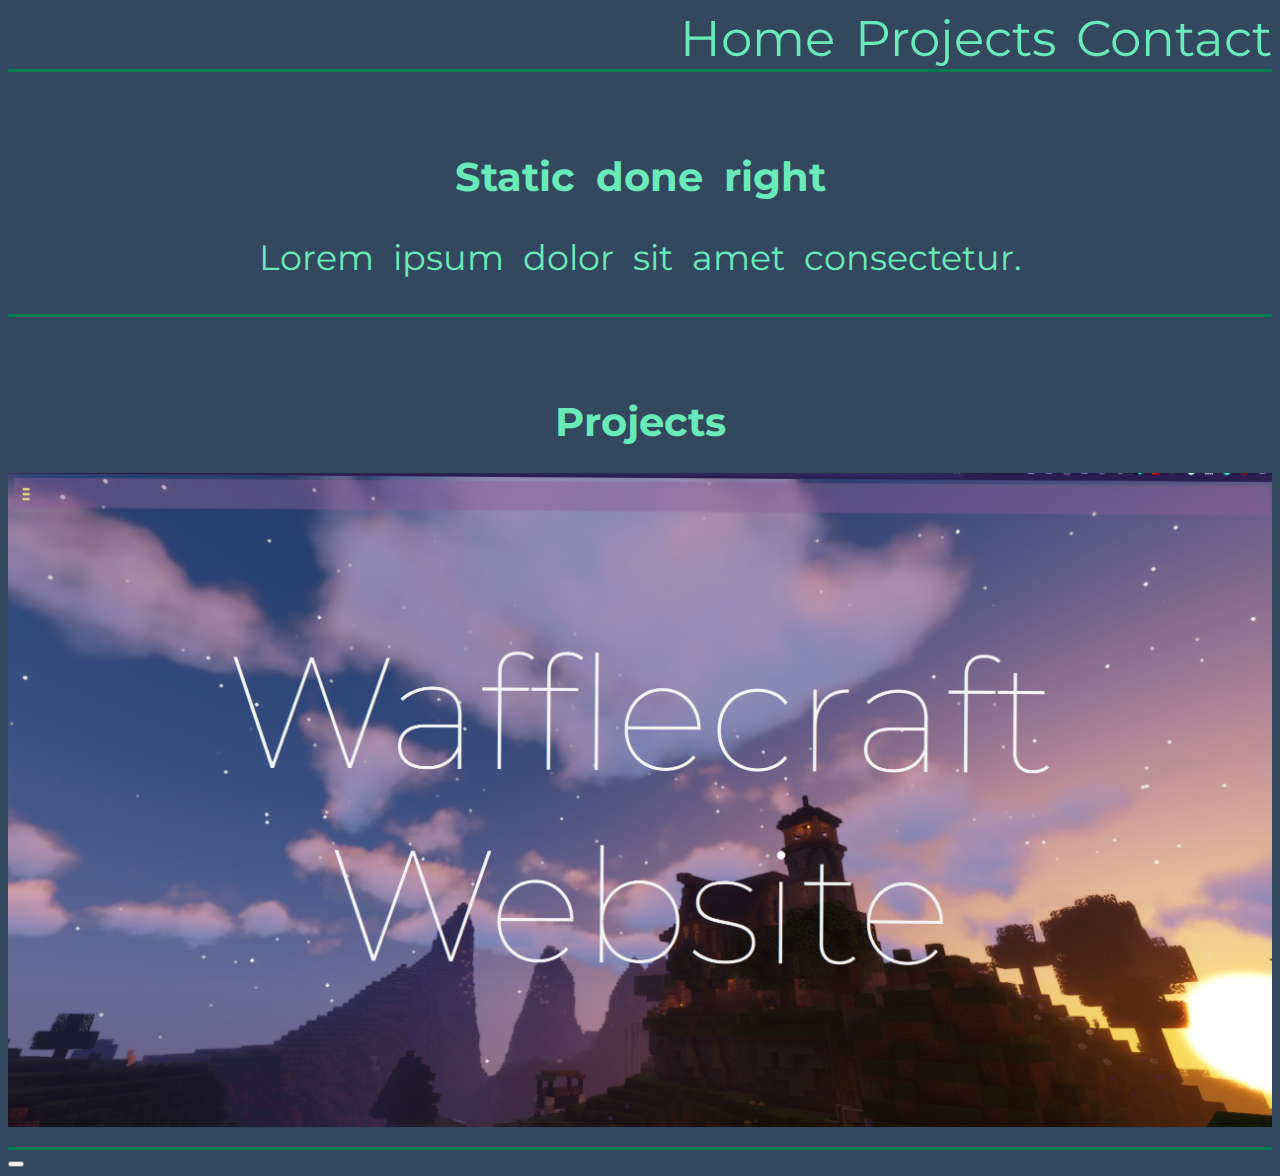
==== index.htm @ b60bec42 "trying to add contact button" ====
<!DOCTYPE html>
<html lang="en">

<head>
    <meta charset="UTF-8">
    <meta http-equiv="X-UA-Compatible" content="IE=edge">
    <meta name="viewport" content="width=device-width, initial-scale=1.0">
    <link rel="shortcut icon" href="./content/Icon.png" type="image/x-icon">
    <link rel="stylesheet" href="style.css">
    <link rel="preconnect" href="https://fonts.googleapis.com">
    <link rel="preconnect" href="https://fonts.gstatic.com" crossorigin>
    <link href="https://fonts.googleapis.com/css2?family=Montserrat:wght@100&family=Quicksand:wght@300&display=swap"
        rel="stylesheet">
    <title>Portfolio website</title>
</head>

<body>
    <header class="head">
        <span class="home"><a href="#home">Home</a></span>
        <span class="projects"><a href="#projects">Projects</a></span>
        <span class="contact"><a href="#contact">Contact</a></span>
    </header>
    <section id="home">
        <h1>Static done right</h1>
        <p>Lorem ipsum dolor sit amet consectetur.</p>
    </section>
    <section id="projects">
        <h1>Projects</h1>
        <img src="./content/50ac22fa-de3f-4755-8ba2-4ed40f624443.png" alt="">
    </section>
    <section id="contact">
        <button onclick="window.open('google.com','_blank')"></button>
    </section>
    <footer class="social"></footer>
</body>

</html>
---- style.css ----
:root {
    --prim-font: 'Montserrat', sans-serif;
    --sec-font: 'Quicksand', sans-serif;
    --primary-color: #33485f;
    --secondary-color: #69ebb8;
    --accent-color: #007d51;
    background: var(--primary-color);
    word-spacing: 10px;
    scroll-behavior: smooth;
}

.head {
    color: var(--secondary-color);
    font-family: var(--prim-font);
    font-size: 2.5rem;
    text-align: right;
    border-bottom: solid var(--accent-color);
}

.home:hover {
    text-decoration: underline 2px;
}

.projects:hover {
    text-decoration: underline 2px;
}

.contact:hover {
    text-decoration: underline 2px;
}

a {
    color: var(--secondary-color);
    font-family: var(--prim-font);
    font-size: 3.125rem;
    text-decoration: none;
}

h1 {
    color: var(--secondary-color);
    font-family: var(--prim-font);
    font-size: 2.5rem;
    text-align: center;
    margin-top: 5rem;
}

p {
    color: var(--secondary-color);
    font-family: var(--prim-font);
    font-size: 2.1875rem;
    text-align: center;
}

img {
    width: 100%;
    height: auto;
    margin-bottom: 1rem;
}

#projects {
    border-bottom: solid var(--accent-color);
}

#home {
    border-bottom: solid var(--accent-color);
}
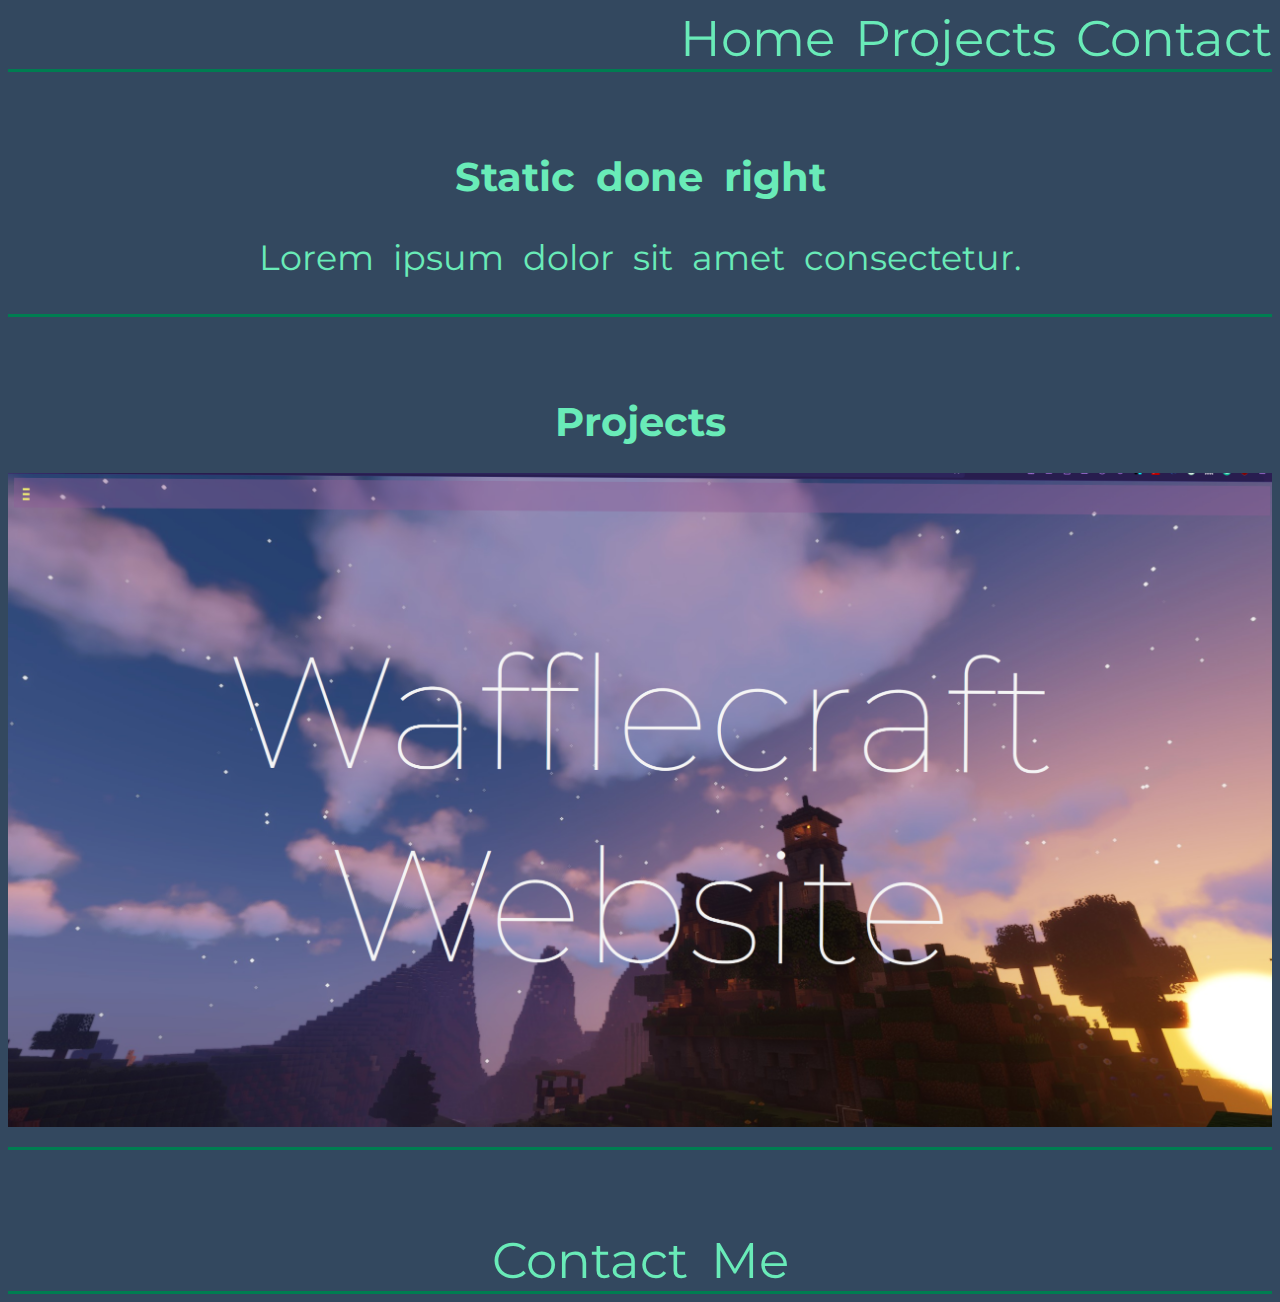
==== commit 306bedbf: "adding contact section and relizing everything looks shity on desktop" ====
--- a/index.htm
+++ b/index.htm
@@ -29,7 +29,7 @@
         <img src="./content/50ac22fa-de3f-4755-8ba2-4ed40f624443.png" alt="">
     </section>
     <section id="contact">
-        <button onclick="window.open('google.com','_blank')"></button>
+        <a href="mailto:thecptwaffles@gmail.com" class="email">Contact Me</a>
     </section>
     <footer class="social"></footer>
 </body>
--- a/style.css
+++ b/style.css
@@ -63,4 +63,14 @@
 
 #home {
     border-bottom: solid var(--accent-color);
+}
+
+#contact {
+    text-align: center;
+    margin-top: 5rem;
+    border-bottom: solid var(--accent-color);
+}
+
+.email:hover {
+    text-decoration: underline 1px;
 }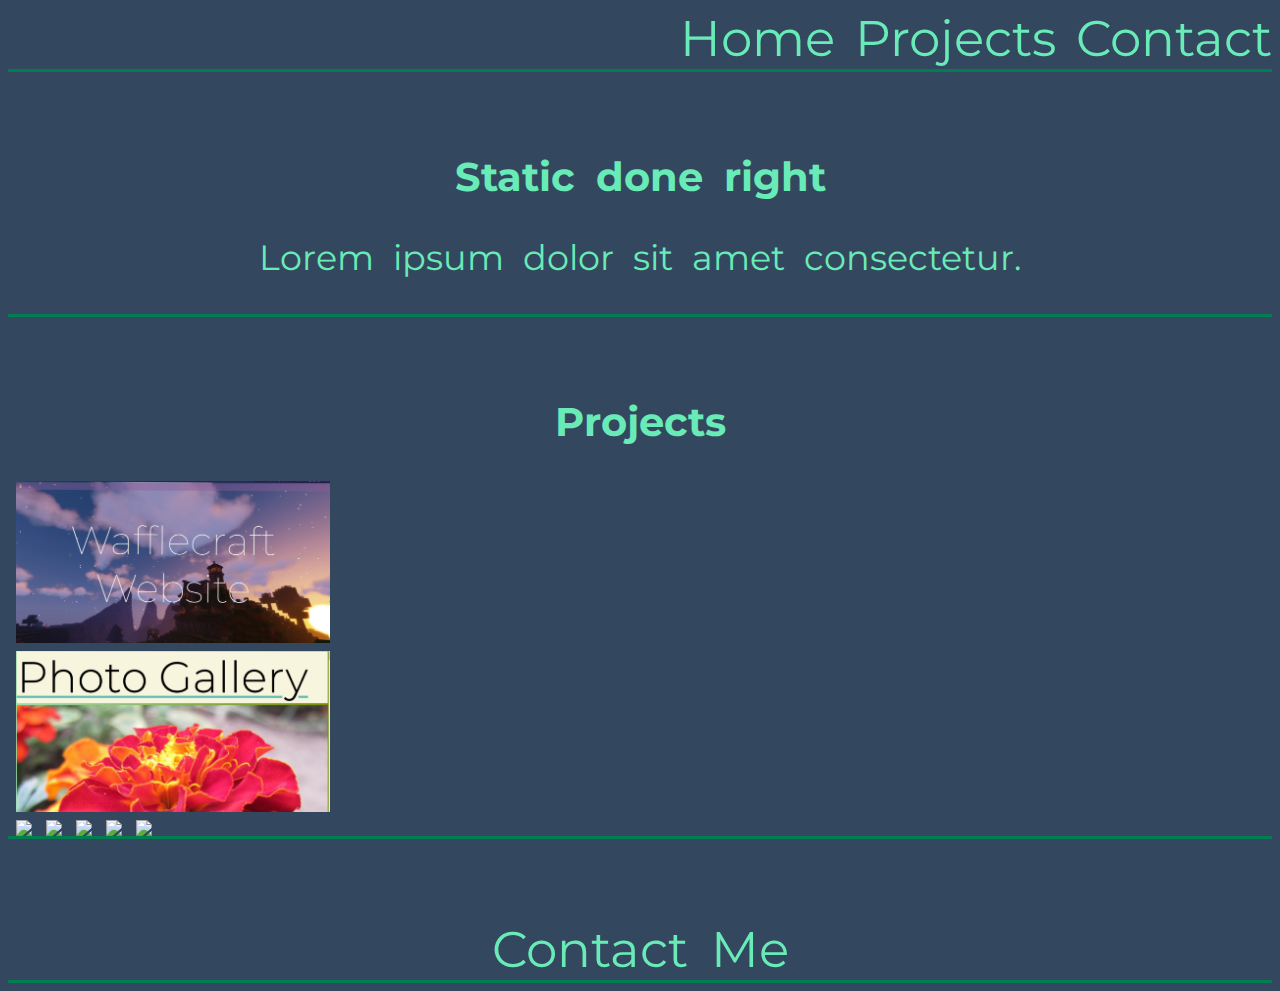
==== commit c9eb98cd: "making project gallery smaller" ====
--- a/index.htm
+++ b/index.htm
@@ -26,7 +26,16 @@
     </section>
     <section id="projects">
         <h1>Projects</h1>
-        <img src="./content/50ac22fa-de3f-4755-8ba2-4ed40f624443.png" alt="">
+        <div class="row">
+            <div class="column">
+                <img src="./content/50ac22fa-de3f-4755-8ba2-4ed40f624443.png">
+                <img src="./content/photogallery.png">
+                <img src="falls2.jpg">
+                <img src="paris.jpg">
+                <img src="nature.jpg">
+                <img src="mist.jpg">
+                <img src="paris.jpg">
+            </div>
     </section>
     <section id="contact">
         <a href="mailto:thecptwaffles@gmail.com" class="email">Contact Me</a>
--- a/style.css
+++ b/style.css
@@ -51,12 +51,6 @@
     text-align: center;
 }
 
-img {
-    width: 100%;
-    height: auto;
-    margin-bottom: 1rem;
-}
-
 #projects {
     border-bottom: solid var(--accent-color);
 }
@@ -73,4 +67,39 @@
 
 .email:hover {
     text-decoration: underline 1px;
+}
+
+.row {
+    display: flex;
+    flex-wrap: wrap;
+    padding: 0 4px;
+}
+
+/* Create four equal columns that sits next to each other */
+.column {
+    flex: 25%;
+    max-width: 25%;
+    padding: 0 4px;
+}
+
+.column img {
+    margin-top: 8px;
+    vertical-align: middle;
+    width: 100%;
+}
+
+/* Responsive layout - makes a two column-layout instead of four columns */
+@media screen and (max-width: 800px) {
+    .column {
+        flex: 50%;
+        max-width: 50%;
+    }
+}
+
+/* Responsive layout - makes the two columns stack on top of each other instead of next to each other */
+@media screen and (max-width: 600px) {
+    .column {
+        flex: 100%;
+        max-width: 100%;
+    }
 }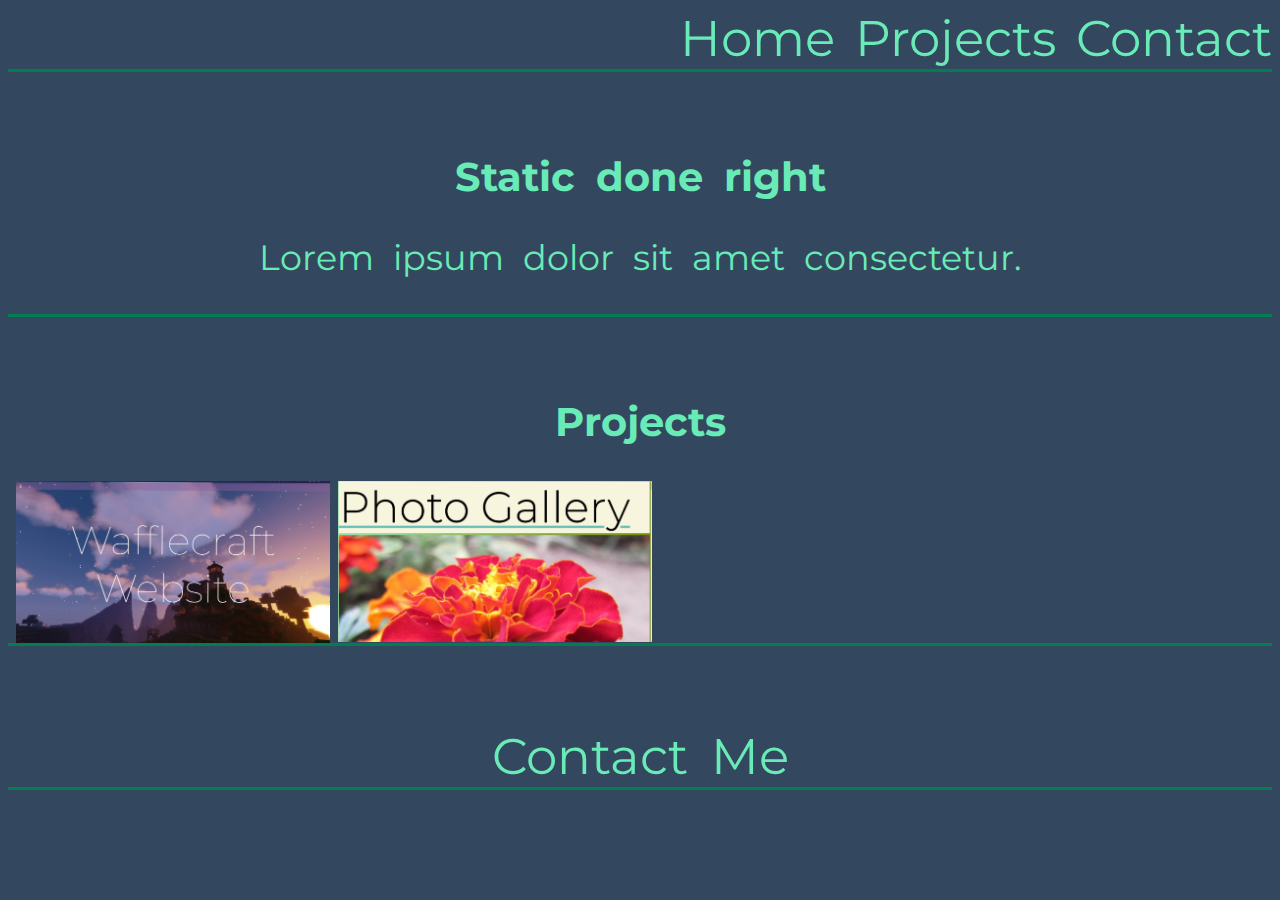
==== commit 15d93434: "making project gallery responsive" ====
--- a/index.htm
+++ b/index.htm
@@ -29,12 +29,9 @@
         <div class="row">
             <div class="column">
                 <img src="./content/50ac22fa-de3f-4755-8ba2-4ed40f624443.png">
+            </div>
+            <div class="column">
                 <img src="./content/photogallery.png">
-                <img src="falls2.jpg">
-                <img src="paris.jpg">
-                <img src="nature.jpg">
-                <img src="mist.jpg">
-                <img src="paris.jpg">
             </div>
     </section>
     <section id="contact">
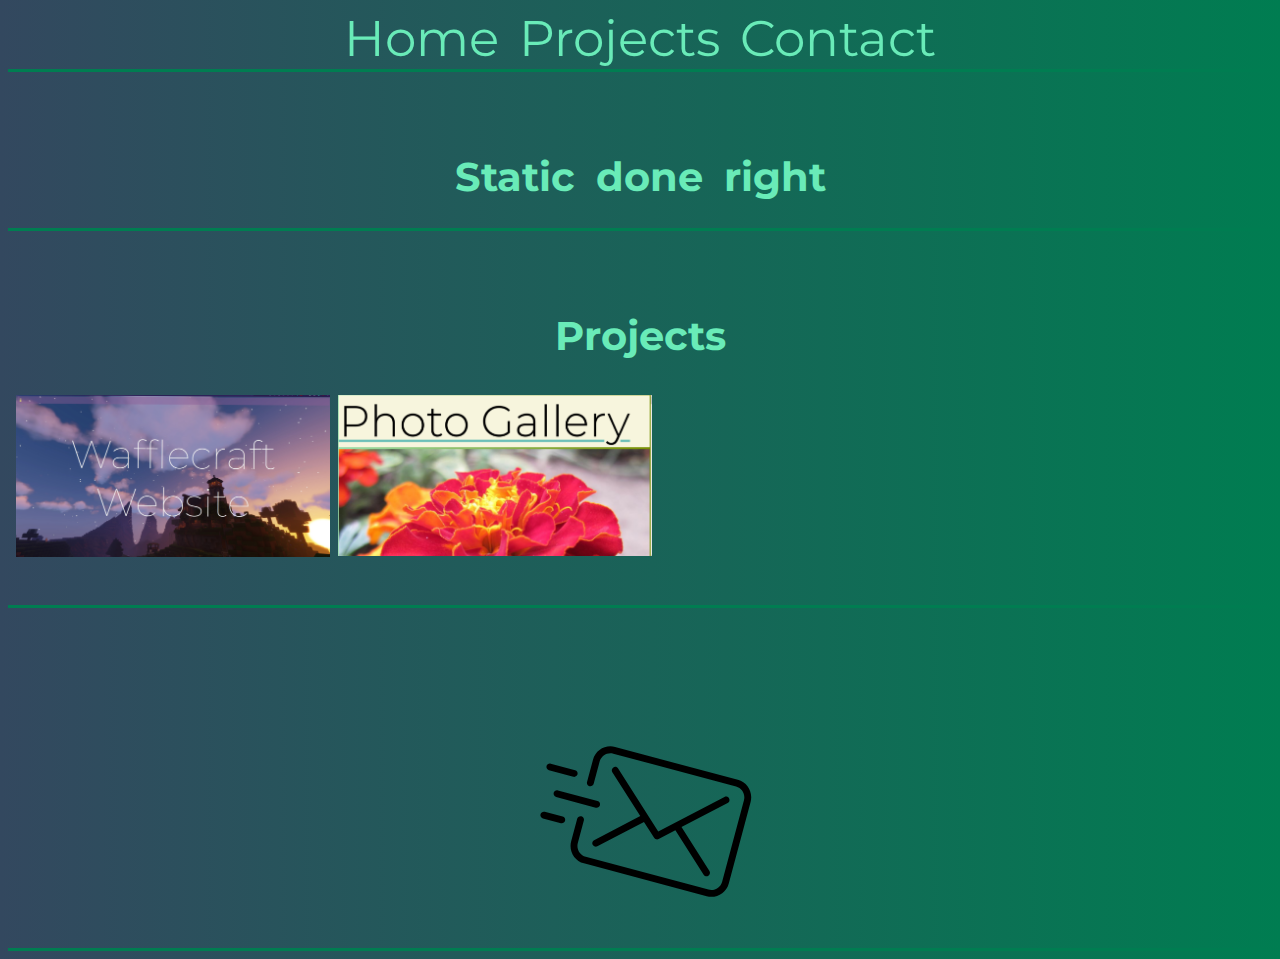
==== commit 358a30d3: "making style changes" ====
--- a/index.htm
+++ b/index.htm
@@ -22,7 +22,6 @@
     </header>
     <section id="home">
         <h1>Static done right</h1>
-        <p>Lorem ipsum dolor sit amet consectetur.</p>
     </section>
     <section id="projects">
         <h1>Projects</h1>
@@ -35,7 +34,7 @@
             </div>
     </section>
     <section id="contact">
-        <a href="mailto:thecptwaffles@gmail.com" class="email">Contact Me</a>
+        <a href="mailto:thecptwaffles@gmail.com"><img src="./content/send-mail-2574.svg" alt="email icon"></a>
     </section>
     <footer class="social"></footer>
 </body>
--- a/style.css
+++ b/style.css
@@ -4,7 +4,7 @@
     --primary-color: #33485f;
     --secondary-color: #69ebb8;
     --accent-color: #007d51;
-    background: var(--primary-color);
+    background-image: linear-gradient(90deg, var(--primary-color), var(--accent-color));
     word-spacing: 10px;
     scroll-behavior: smooth;
 }
@@ -13,7 +13,7 @@
     color: var(--secondary-color);
     font-family: var(--prim-font);
     font-size: 2.5rem;
-    text-align: right;
+    text-align: center;
     border-bottom: solid var(--accent-color);
 }
 
@@ -29,7 +29,7 @@
     text-decoration: underline 2px;
 }
 
-a {
+header a {
     color: var(--secondary-color);
     font-family: var(--prim-font);
     font-size: 3.125rem;
@@ -52,6 +52,7 @@
 }
 
 #projects {
+    border-bottom: solid var(--accent-color);
     border-bottom: solid var(--accent-color);
 }
 
@@ -80,6 +81,7 @@
     flex: 25%;
     max-width: 25%;
     padding: 0 4px;
+    margin-bottom: 3rem;
 }
 
 .column img {
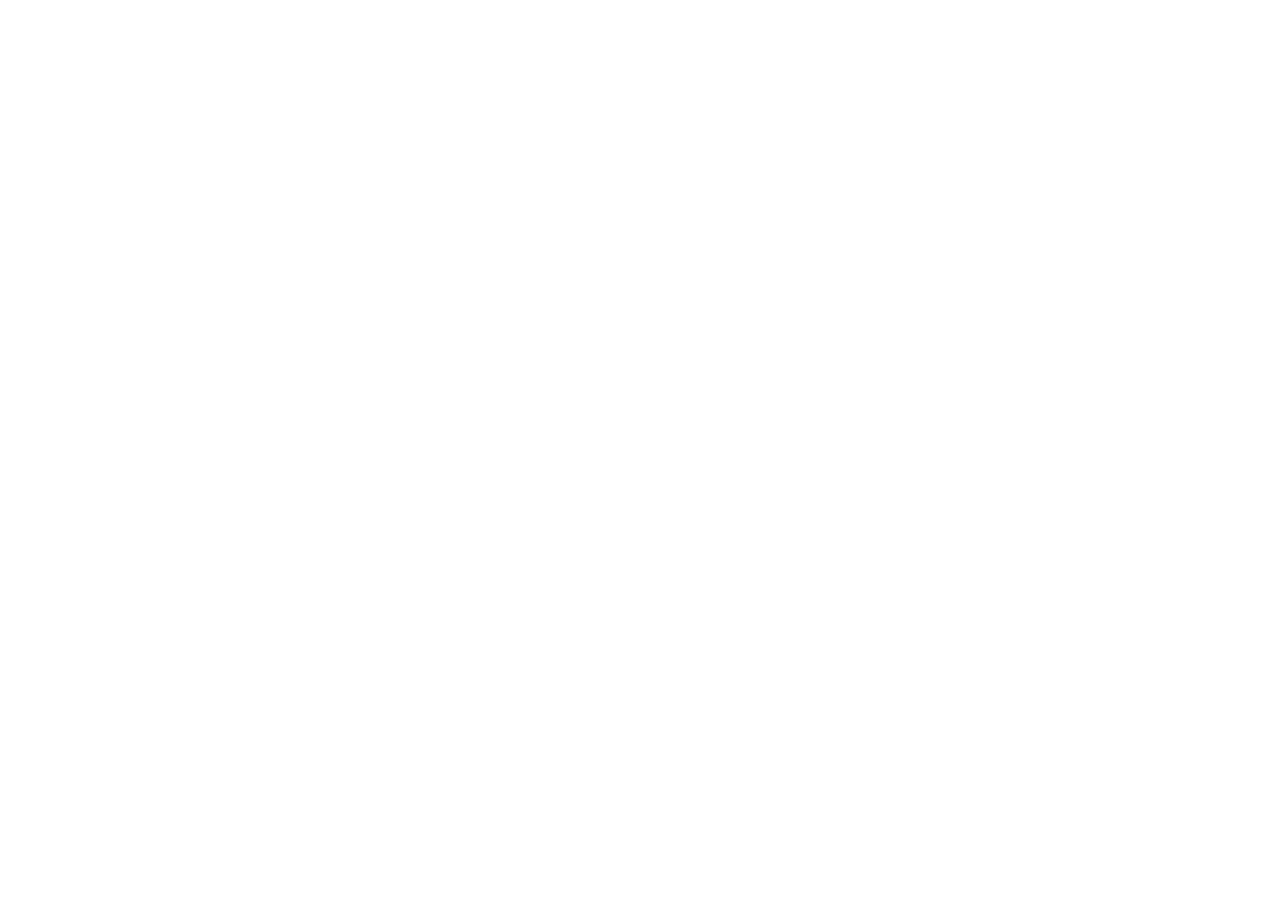
==== commit d18a5d9c: "starting over because everything looked like shit" ====
--- a/index.htm
+++ b/index.htm
@@ -15,28 +15,7 @@
 </head>
 
 <body>
-    <header class="head">
-        <span class="home"><a href="#home">Home</a></span>
-        <span class="projects"><a href="#projects">Projects</a></span>
-        <span class="contact"><a href="#contact">Contact</a></span>
-    </header>
-    <section id="home">
-        <h1>Static done right</h1>
-    </section>
-    <section id="projects">
-        <h1>Projects</h1>
-        <div class="row">
-            <div class="column">
-                <img src="./content/50ac22fa-de3f-4755-8ba2-4ed40f624443.png">
-            </div>
-            <div class="column">
-                <img src="./content/photogallery.png">
-            </div>
-    </section>
-    <section id="contact">
-        <a href="mailto:thecptwaffles@gmail.com"><img src="./content/send-mail-2574.svg" alt="email icon"></a>
-    </section>
-    <footer class="social"></footer>
+
 </body>
 
 </html>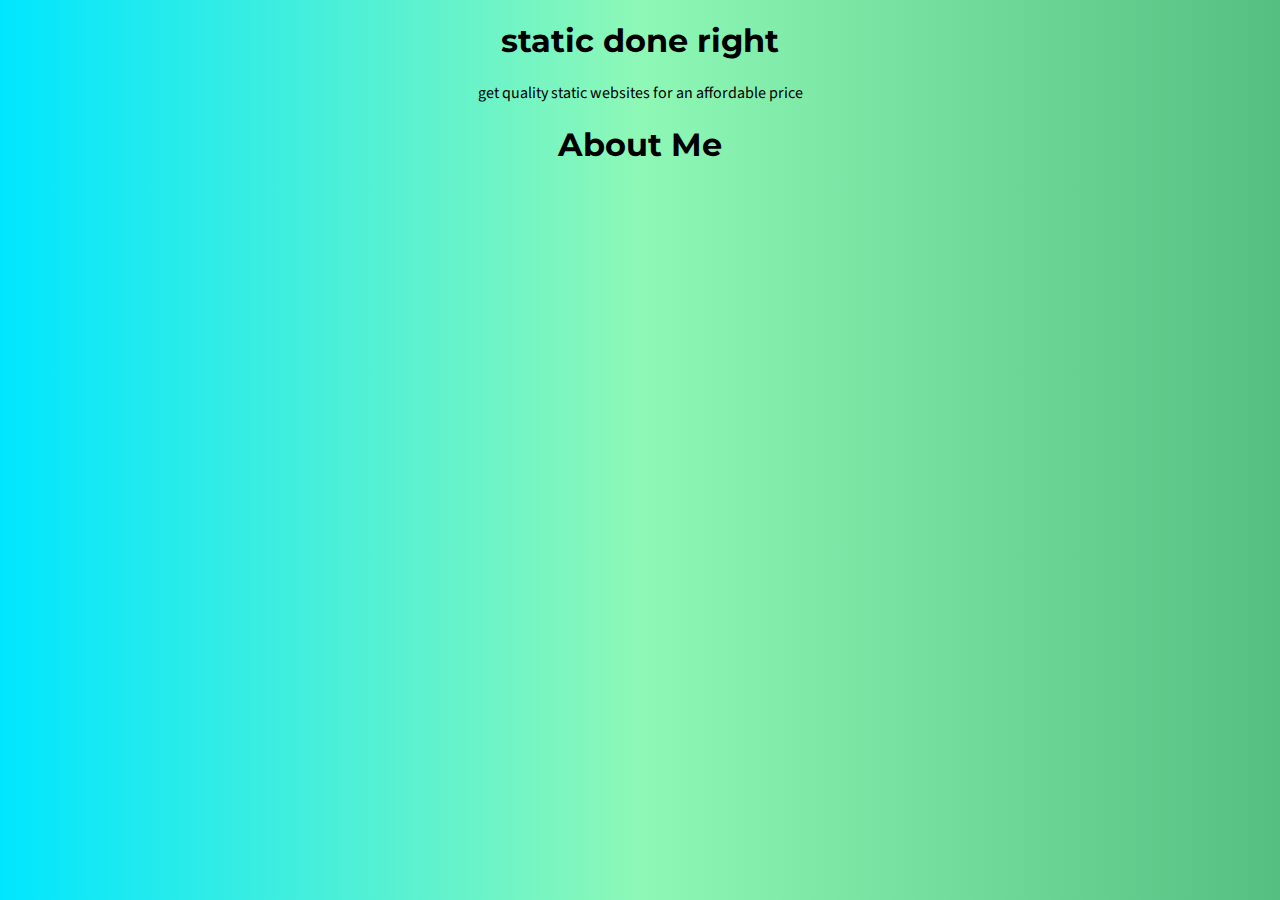
==== commit 01ad6f2b: "adding java script effects" ====
--- a/index.htm
+++ b/index.htm
@@ -16,6 +16,21 @@
 
 <body>
 
+    <div class="header">
+        <h1>static done right</h1>
+        <p>
+            get quality static websites for an affordable price
+        </p>
+    </div>
+
+    <div class="aboutme">
+        <h1>About Me</h1>
+        <p>
+        </p>
+    </div>
+
+    <script src="./index.js"></script>
+
 </body>
 
 </html>--- a/style.css
+++ b/style.css
@@ -0,0 +1,36 @@
+@import url('https://fonts.googleapis.com/css2?family=Montserrat:wght@100&family=Source+Sans+Pro:wght@200&display=swap');
+
+:root {
+    --prim-clr: #00e6ff;
+    --sec-clr: #8ef8b6;
+    --accent-clr: #55bf81;
+    --prim-font: 'Montserrat', sans-serif;
+    --sec-font: 'Source Sans Pro', sans-serif;
+    --gradient-percent: 0%;
+}
+
+
+
+
+body {
+  position: relative;
+  text-align: center;
+  background: linear-gradient(90deg, var(--prim-clr) var(--gradient-percent), var(--sec-clr), var(--accent-clr) 100%);
+  color: black;
+  margin: 0;
+  padding: 0;
+}
+
+
+
+
+h1 {
+    font-family: var(--prim-font);
+    text-align: center;
+}
+
+p {
+    font-family: var(--sec-font);
+    text-align: center;
+}
+
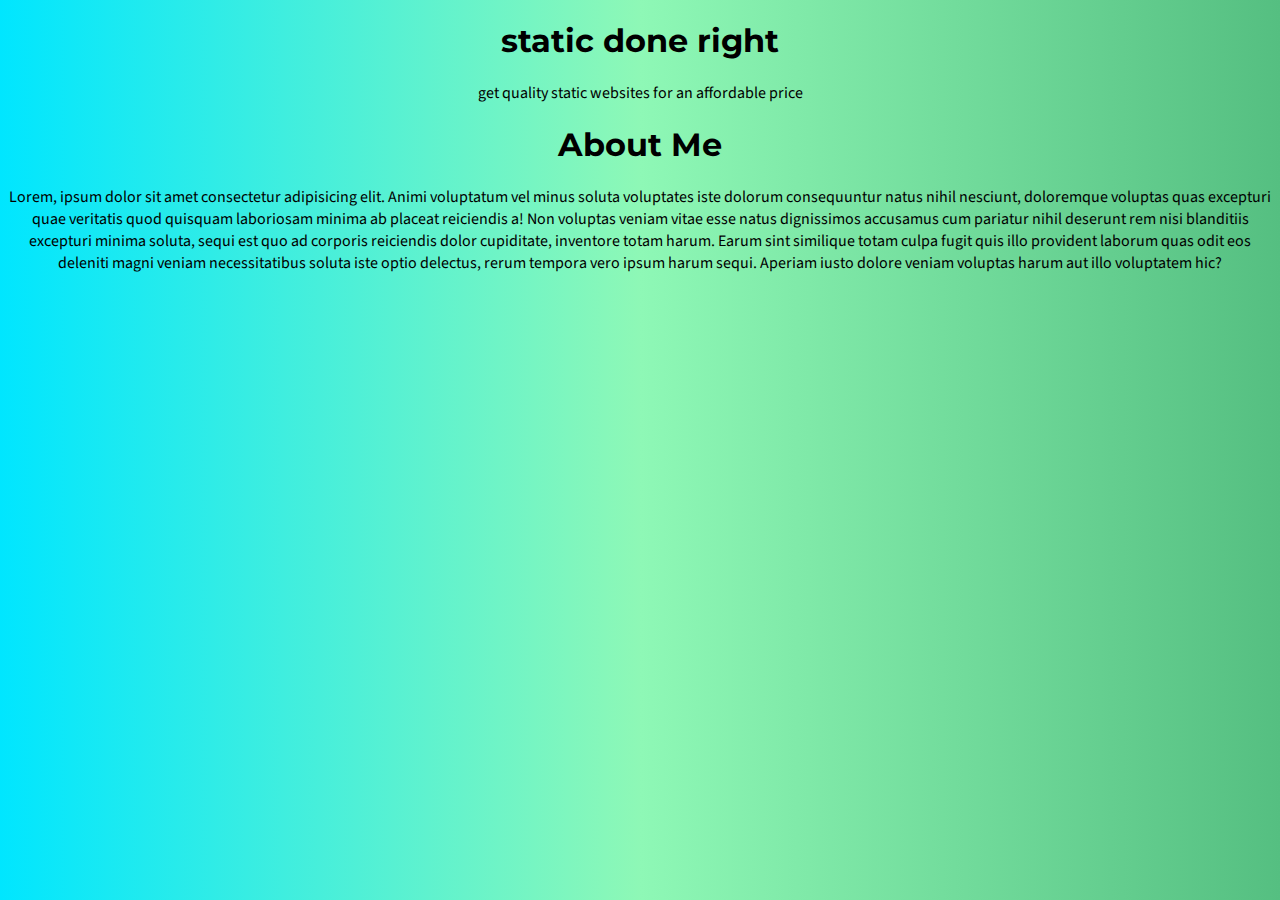
==== commit db2212d0: "commiting changes" ====
--- a/index.htm
+++ b/index.htm
@@ -25,7 +25,15 @@
 
     <div class="aboutme">
         <h1>About Me</h1>
+
         <p>
+            Lorem, ipsum dolor sit amet consectetur adipisicing elit. Animi voluptatum vel minus soluta voluptates iste
+            dolorum consequuntur natus nihil nesciunt, doloremque voluptas quas excepturi quae veritatis quod quisquam
+            laboriosam minima ab placeat reiciendis a! Non voluptas veniam vitae esse natus dignissimos accusamus cum
+            pariatur nihil deserunt rem nisi blanditiis excepturi minima soluta, sequi est quo ad corporis reiciendis
+            dolor cupiditate, inventore totam harum. Earum sint similique totam culpa fugit quis illo provident laborum
+            quas odit eos deleniti magni veniam necessitatibus soluta iste optio delectus, rerum tempora vero ipsum
+            harum sequi. Aperiam iusto dolore veniam voluptas harum aut illo voluptatem hic?
         </p>
     </div>
 
--- a/style.css
+++ b/style.css
@@ -1,36 +1,34 @@
-@import url('https://fonts.googleapis.com/css2?family=Montserrat:wght@100&family=Source+Sans+Pro:wght@200&display=swap');
-
-:root {
-    --prim-clr: #00e6ff;
-    --sec-clr: #8ef8b6;
-    --accent-clr: #55bf81;
-    --prim-font: 'Montserrat', sans-serif;
-    --sec-font: 'Source Sans Pro', sans-serif;
-    --gradient-percent: 0%;
-}
-
-
-
-
-body {
-  position: relative;
-  text-align: center;
-  background: linear-gradient(90deg, var(--prim-clr) var(--gradient-percent), var(--sec-clr), var(--accent-clr) 100%);
-  color: black;
-  margin: 0;
-  padding: 0;
-}
-
-
-
-
-h1 {
-    font-family: var(--prim-font);
-    text-align: center;
-}
-
-p {
-    font-family: var(--sec-font);
-    text-align: center;
-}
-
+@import url('https://fonts.googleapis.com/css2?family=Montserrat:wght@100&family=Source+Sans+Pro:wght@200&display=swap');
+
+:root {
+    --prim-clr: #00e6ff;
+    --sec-clr: #8ef8b6;
+    --accent-clr: #55bf81;
+    --prim-font: 'Montserrat', sans-serif;
+    --sec-font: 'Source Sans Pro', sans-serif;
+    --gradient-percent: 0%;
+}
+
+
+
+
+body {
+  position: relative;
+  text-align: center;
+  background: linear-gradient(90deg, var(--prim-clr) var(--gradient-percent), var(--sec-clr), var(--accent-clr) 100%);
+  color: black;
+}
+
+
+
+
+h1 {
+    font-family: var(--prim-font);
+    text-align: center;
+}
+
+p {
+    font-family: var(--sec-font);
+    text-align: center;
+}
+
